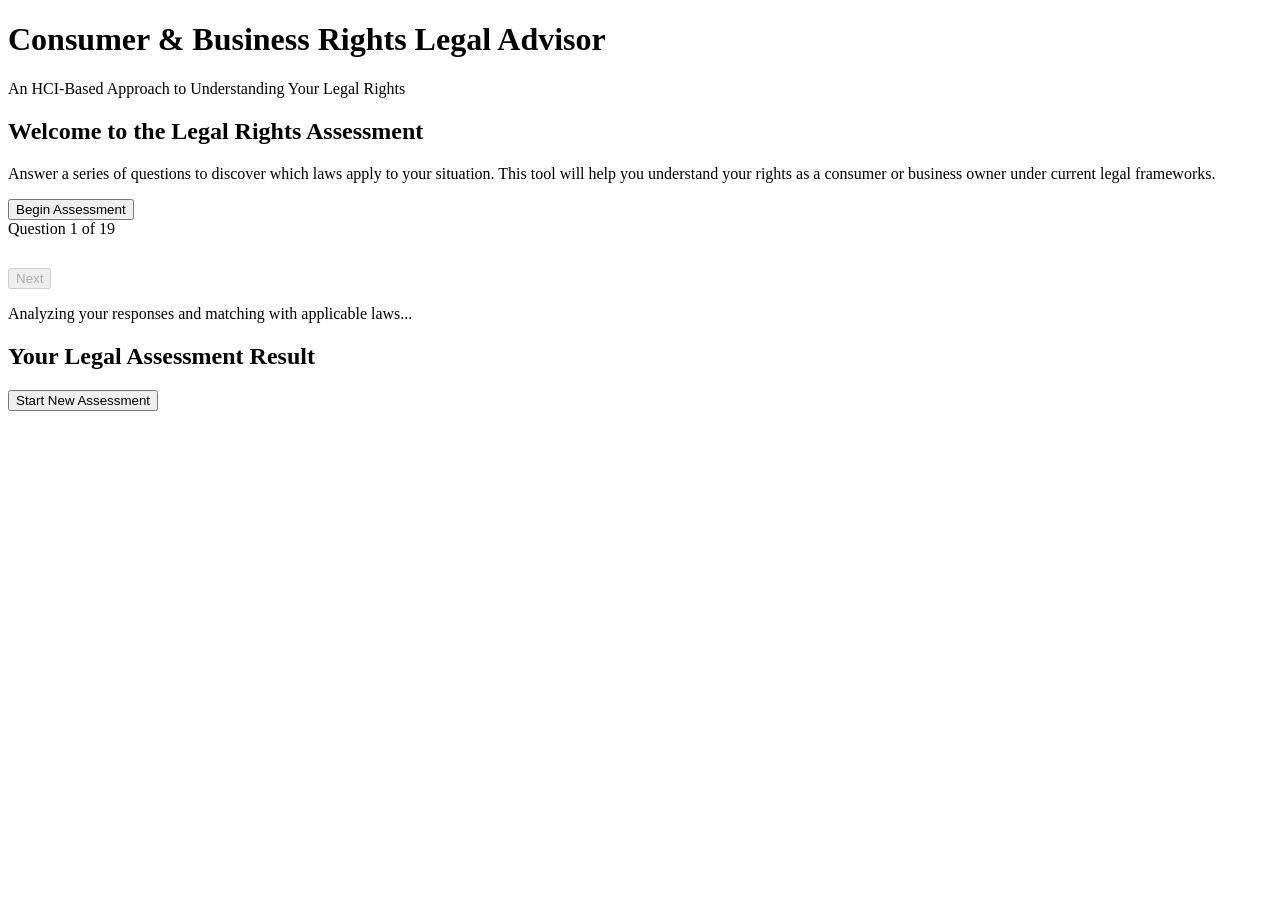
==== index.html @ 9e9bb2dd "first commit" ====
<!DOCTYPE html>
<html lang="en">
<head>
    <meta charset="UTF-8">
    <meta name="viewport" content="width=device-width, initial-scale=1.0">
    <title>Legal Rights Advisor</title>
    <link rel="stylesheet" href="style.css">

</head>
<body>
    <div class="container">
        <div class="header">
            <h1>Consumer & Business Rights Legal Advisor</h1>
            <p>An HCI-Based Approach to Understanding Your Legal Rights</p>
        </div>

        <div class="content">
            <div class="start-screen">
                <h2>Welcome to the Legal Rights Assessment</h2>
                <p>Answer a series of questions to discover which laws apply to your situation. This tool will help you understand your rights as a consumer or business owner under current legal frameworks.</p>
                <button class="btn" onclick="startQuestions()">Begin Assessment</button>
            </div>

            <div class="question-container">
                <div class="progress-bar">
                    <div class="progress" id="progress"></div>
                </div>
                <div class="question-number" id="questionNumber">Question 1 of 19</div>
                <div class="question" id="questionText"></div>
                <div class="options" id="options"></div>
                <div style="margin-top: 30px;">
                    <button class="btn back-btn" id="backBtn" onclick="previousQuestion()" style="display: none;">Previous</button>
                    <button class="btn" id="nextBtn" onclick="nextQuestion()" disabled>Next</button>
                </div>
            </div>

            <div class="loading">
                <div class="spinner"></div>
                <p>Analyzing your responses and matching with applicable laws...</p>
            </div>

            <div class="result-container">
                <h2 class="result-title">Your Legal Assessment Result</h2>
                <div id="lawResult"></div>
                <button class="btn" onclick="restart()">Start New Assessment</button>
            </div>
        </div>
    </div>

    <script src="script.js"></script>


</body>
</html>
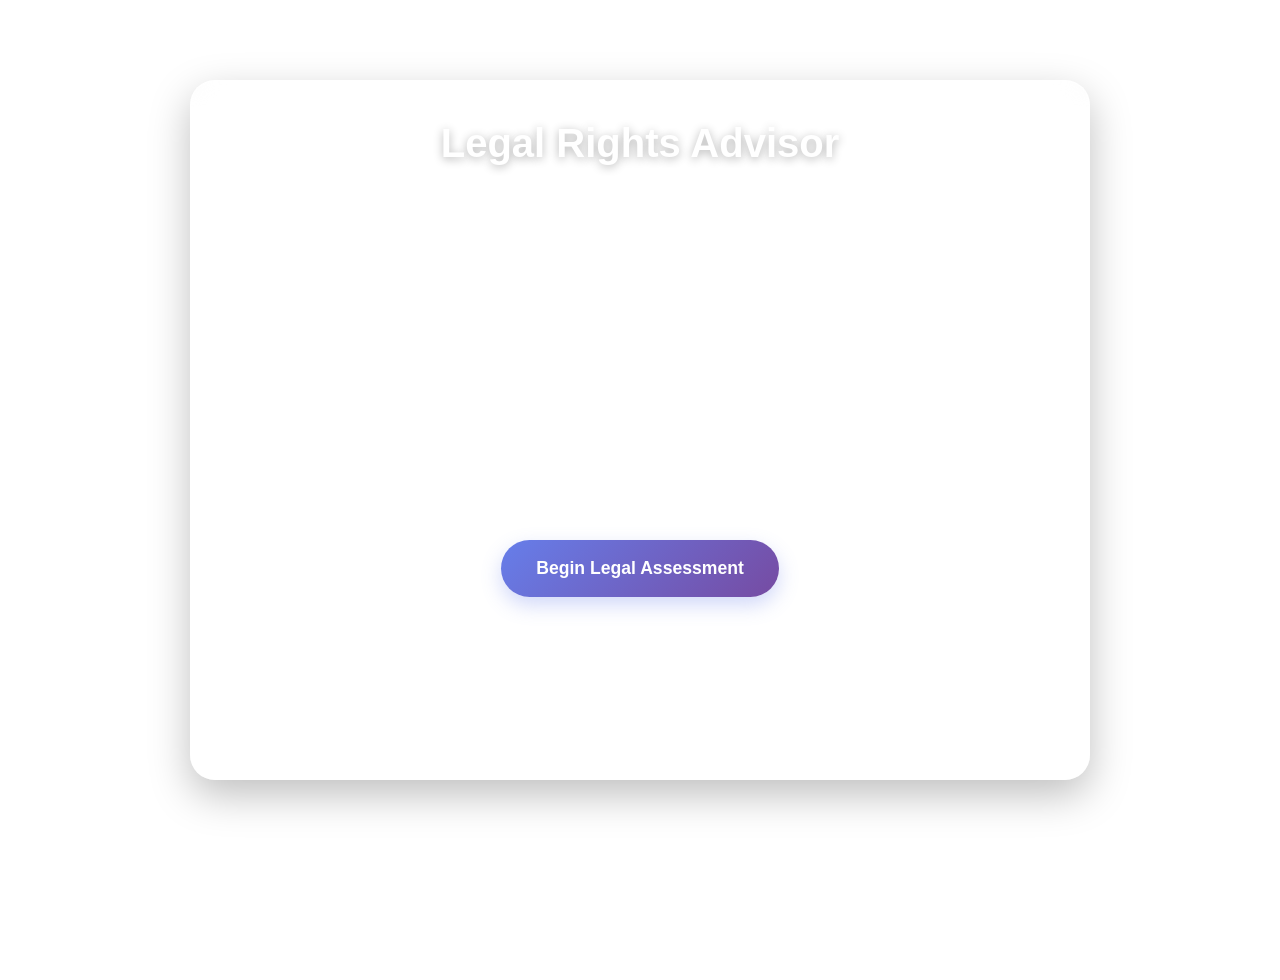
==== commit 38745779: "newly added style" ====
--- a/index.html
+++ b/index.html
@@ -1,54 +1,111 @@
+
 <!DOCTYPE html>
 <html lang="en">
 <head>
     <meta charset="UTF-8">
     <meta name="viewport" content="width=device-width, initial-scale=1.0">
-    <title>Legal Rights Advisor</title>
+    <title>Legal Rights Advisor - HCI Legal Access Platform</title>
     <link rel="stylesheet" href="style.css">
 
 </head>
 <body>
+    <div class="background-elements">
+        <img src="new_consume.jpg" alt="" class="consumer">
+<div class="floating-icons">
+
+  <!-- <div class="icon" style="top: 10%; left: 10%;">⚖️</div>
+  <div class="icon" style="top: 20%; right: 15%;">📋</div>
+  <div class="icon" style="top: 60%; left: 5%;">🏛️</div>
+  <div class="icon" style="top: 80%; right: 10%;">🔍</div>
+  <div class="icon" style="top: 40%; right: 5%;">📊</div>
+  <div class="icon" style="top: 20%; left: 5%;">📊</div>
+  <div class="icon" style="top: 15%; left: 50%;">📋</div>
+  <div class="icon" style="top: 40%; left: 5%;">📋</div>
+  <div class="icon" style="top: 65%; right: 30%;">🔍</div>
+  <div class="icon" style="top: 80%; left: 20%;">🔍</div>
+
+
+  <div class="icon" style="top: 5%; left: 30%;">⚖️</div>
+  <div class="icon" style="top: 85%; left: 15%;">📋</div>
+  <div class="icon" style="top: 35%; left: 25%;">🔍</div>
+
+
+  <div class="icon" style="top: 15%; right: 50%;">⚖️</div>
+  <div class="icon" style="top: 33%; right: 35%;">📊</div>
+  <div class="icon" style="top: 60%; right: 10%;">💼</div>
+  <div class="icon" style="top: 78%; right: 60%;">🏛️</div> -->
+
+
+</div>
+
+    </div>
+
     <div class="container">
         <div class="header">
-            <h1>Consumer & Business Rights Legal Advisor</h1>
-            <p>An HCI-Based Approach to Understanding Your Legal Rights</p>
+            <h1>Legal Rights Advisor</h1>
+            <p>Consumer & Business Owner Rights and Legal Access Platform</p>
         </div>
 
         <div class="content">
             <div class="start-screen">
-                <h2>Welcome to the Legal Rights Assessment</h2>
-                <p>Answer a series of questions to discover which laws apply to your situation. This tool will help you understand your rights as a consumer or business owner under current legal frameworks.</p>
-                <button class="btn" onclick="startQuestions()">Begin Assessment</button>
+                <h2>Advanced Legal Consultation System</h2>
+                <p>Experience our cutting-edge HCI-based approach to understanding consumer and business owner rights. Our intelligent system will guide you through a comprehensive assessment to identify applicable laws for your specific situation.</p>
+                
+                <!-- <div class="feature-grid">
+                    <div class="feature-card">
+                        <div class="feature-icon">🎯</div>
+                        <h4>Precise Law Matching</h4>
+                        <p>Advanced algorithm matches your responses to specific legal frameworks</p>
+                    </div>
+                    <div class="feature-card">
+                        <div class="feature-icon">📱</div>
+                        <h4>Interactive Interface</h4>
+                        <p>User-friendly design optimized for seamless legal consultation experience</p>
+                    </div>
+                    <div class="feature-card">
+                        <div class="feature-icon">⚡</div>
+                        <h4>Instant Analysis</h4>
+                        <p>Get immediate insights into your legal rights and applicable regulations</p>
+                    </div>
+                </div> -->
+                
+                <button class="btn" onclick="startQuestions()">Begin Legal Assessment</button>
             </div>
 
             <div class="question-container">
-                <div class="progress-bar">
-                    <div class="progress" id="progress"></div>
+                <div class="phase-indicator" id="phaseIndicator">Initial Assessment Phase</div>
+                
+                <div class="progress-container">
+                    <div class="progress-bar">
+                        <div class="progress" id="progress"></div>
+                    </div>
+                    <div class="progress-text" id="progressText">Question 1 of 10</div>
                 </div>
-                <div class="question-number" id="questionNumber">Question 1 of 19</div>
+
+                <div class="question-number" id="questionNumber">Question 1</div>
                 <div class="question" id="questionText"></div>
                 <div class="options" id="options"></div>
-                <div style="margin-top: 30px;">
+                
+                <div style="margin-top: 40px;">
                     <button class="btn back-btn" id="backBtn" onclick="previousQuestion()" style="display: none;">Previous</button>
-                    <button class="btn" id="nextBtn" onclick="nextQuestion()" disabled>Next</button>
+                    <button class="btn" id="nextBtn" onclick="nextQuestion()" disabled>Next Question</button>
                 </div>
             </div>
 
             <div class="loading">
                 <div class="spinner"></div>
-                <p>Analyzing your responses and matching with applicable laws...</p>
+                <h3>Analyzing Your Legal Situation</h3>
+                <p>Our advanced system is matching your responses with applicable laws...</p>
             </div>
 
             <div class="result-container">
-                <h2 class="result-title">Your Legal Assessment Result</h2>
-                <div id="lawResult"></div>
-                <button class="btn" onclick="restart()">Start New Assessment</button>
+                <h2 class="result-title" id="resultTitle">Preliminary Legal Assessment</h2>
+                <div class="laws-grid" id="lawResult"></div>
+                <button class="btn continue-btn" id="continueBtn" onclick="continueAssessment()" style="display: none;">Continue Assessment</button>
+                <button class="btn" id="restartBtn" onclick="restart()" style="display: none;">Start New Assessment</button>
             </div>
         </div>
     </div>
-
-    <script src="script.js"></script>
-
-
+<script src="script.js"></script>
 </body>
 </html>
--- a/style.css
+++ b/style.css
@@ -0,0 +1,536 @@
+ 
+        * {
+            margin: 0;
+            padding: 0;
+            box-sizing: border-box;
+        }
+
+        body {
+            font-family: 'Inter', -apple-system, BlinkMacSystemFont, 'Segoe UI', Roboto, sans-serif;
+            /* background: linear-gradient(135deg, #9087dd 0%, #302b63 50%, #24243e 100%); */
+            min-height: 100vh;
+            color: #333;
+            overflow-x: hidden;
+        }
+
+        .consumer{
+            width: 100%;
+        }
+
+        .background-elements {
+            position: fixed;
+            top: 0;
+            left: 0;
+            width: 100%;
+            height: 100%;
+            overflow: hidden;
+            z-index: -1;
+        }
+
+        .floating-icons {
+            position: absolute;
+            width: 100%;
+            height: 100%;
+        }
+
+        .icon {
+            position: absolute;
+            opacity: 0.3;
+            animation: float 10s infinite ease-in-out;
+            font-size: 4rem;
+            color: #fff;
+            text-shadow: 0 0 20px rgba(255, 255, 255, 0.5);
+            filter: drop-shadow(0 0 10px rgba(255, 255, 255, 0.3));
+        }
+
+        @keyframes float {
+            0%, 100% { transform: translateY(0px) rotate(0deg); }
+            50% { transform: translateY(-20px) rotate(360deg); }
+        }
+
+.container {
+  background: rgba(255, 255, 255, 0.2); /* lighter, transparent for blur */
+  backdrop-filter: blur(10px) saturate(140%); 
+  -webkit-backdrop-filter: blur(10px) saturate(140%); /* Safari support */
+  border-radius: 25px;
+  box-shadow: 0 15px 40px rgba(0, 0, 0, 0.25);
+  max-width: 900px;
+  width: 95%;
+  min-height: 700px;
+  margin: 80px auto 20px;
+  position: relative;
+  overflow: hidden;
+  border: 1px solid rgba(255, 255, 255, 0.3);
+}
+
+.header {
+  background: rgba(255, 255, 255, 0.2); /* lighter, transparent for blur */
+  backdrop-filter: blur(10px) saturate(140%); 
+  -webkit-backdrop-filter: blur(10px) saturate(140%); /* Safari support */
+  color: white;
+  padding: 40px;
+  text-align: center;
+  position: relative;
+  overflow: hidden;
+  border-bottom: 1px solid rgba(255,255,255,0.25);
+}
+
+        .header::before {
+            content: '';
+            position: absolute;
+            top: -50%;
+            left: -50%;
+            width: 200%;
+            height: 200%;
+            background: radial-gradient(circle, rgba(255,255,255,0.1) 1px, transparent 1px);
+            background-size: 30px 30px;
+            animation: movePattern 30s linear infinite;
+        }
+
+        @keyframes movePattern {
+            0% { transform: translate(-50%, -50%) rotate(0deg); }
+            100% { transform: translate(-50%, -50%) rotate(360deg); }
+        }
+
+        .header h1 {
+            font-size: 2.5rem;
+            color: white;
+            margin-bottom: 15px;
+            position: relative;
+            z-index: 2;
+            font-weight: 700;
+            text-shadow: 0 2px 10px rgba(0,0,0,0.3);
+        }
+
+        .header p {
+            font-size: 1.2rem;
+            color: white;
+            opacity: 0.95;
+            position: relative;
+            z-index: 2;
+            font-weight: 400;
+            letter-spacing: 0.5px;
+        }
+
+        .legal-badge {
+            position: absolute;
+            top: 20px;
+            right: 20px;
+            background: rgba(255, 255, 255, 0.2);
+            padding: 10px 20px;
+            border-radius: 50px;
+            font-size: 0.9rem;
+            font-weight: 600;
+            z-index: 3;
+            backdrop-filter: blur(10px);
+        }
+
+        .content {
+            padding: 50px;
+            position: relative;
+        }
+
+        .start-screen {
+            text-align: center;
+        }
+
+        .start-screen h2 {
+            color: #ffffff;
+            font-size: 2.2rem;
+            margin-bottom: 25px;
+            font-weight: 700;
+            background: linear-gradient(135deg, #ffffff, #ffffff);
+            -webkit-background-clip: text;
+            -webkit-text-fill-color: transparent;
+        }
+
+        .start-screen p {
+            color: #ffffff;
+            font-size: 1.2rem;
+            margin-bottom: 35px;
+            line-height: 1.7;
+            max-width: 600px;
+            margin-left: auto;
+            margin-right: auto;
+        }
+
+        .feature-grid {
+            display: grid;
+            grid-template-columns: repeat(auto-fit, minmax(250px, 1fr));
+            gap: 25px;
+            margin: 40px 0;
+        }
+
+        .feature-card {
+            background: linear-gradient(135deg, #f8f9fa, #e9ecef);
+            padding: 25px;
+            border-radius: 20px;
+            box-shadow: 0 10px 25px rgba(0,0,0,0.1);
+            transition: all 0.3s ease;
+            border: 1px solid rgba(102, 126, 234, 0.1);
+        }
+
+        .feature-card:hover {
+            transform: translateY(-5px);
+            box-shadow: 0 20px 40px rgba(0,0,0,0.15);
+        }
+
+        .feature-icon {
+            font-size: 2.5rem;
+            margin-bottom: 15px;
+            background: linear-gradient(135deg, #667eea, #764ba2);
+            -webkit-background-clip: text;
+            -webkit-text-fill-color: transparent;
+        }
+
+        .question-container {
+            display: none;
+            text-align: center;
+            position: relative;
+        }
+
+        .phase-indicator {
+            background: linear-gradient(135deg, #667eea, #764ba2);
+            color: white;
+            padding: 12px 30px;
+            border-radius: 50px;
+            display: inline-block;
+            margin-bottom: 25px;
+            font-weight: 600;
+            font-size: 0.95rem;
+            letter-spacing: 1px;
+            text-transform: uppercase;
+            box-shadow: 0 5px 15px rgba(102, 126, 234, 0.3);
+        }
+
+        .question-number {
+            background: linear-gradient(135deg, #3498db, #2980b9);
+            color: white;
+            padding: 10px 25px;
+            border-radius: 30px;
+            display: inline-block;
+            margin-bottom: 25px;
+            font-weight: 600;
+            font-size: 1rem;
+            box-shadow: 0 5px 15px rgba(52, 152, 219, 0.3);
+        }
+
+        .question {
+            font-size: 1.5rem;
+            color: #ffffff;
+            margin-bottom: 35px;
+            line-height: 1.6;
+            font-weight: 600;
+            max-width: 700px;
+            margin-left: auto;
+            margin-right: auto;
+        }
+
+        .options {
+            display: flex;
+            justify-content: center;
+            gap: 30px;
+            max-width: 500px;
+            margin: 0 auto 40px;
+        }
+
+        .option {
+            background: linear-gradient(135deg, #f8f9fa, #e9ecef);
+            border: 3px solid transparent;
+            border-radius: 20px;
+            padding: 25px 40px;
+            cursor: pointer;
+            transition: all 0.4s ease;
+            font-size: 1.2rem;
+            font-weight: 600;
+            position: relative;
+            overflow: hidden;
+            min-width: 120px;
+            box-shadow: 0 8px 20px rgba(0,0,0,0.1);
+        }
+
+        .option::before {
+            content: '';
+            position: absolute;
+            top: 0;
+            left: -100%;
+            width: 100%;
+            height: 100%;
+            background: linear-gradient(135deg, #667eea, #764ba2);
+            transition: all 0.4s ease;
+            z-index: -1;
+        }
+
+        .option:hover::before {
+            left: 0;
+        }
+
+        .option:hover {
+            color: white;
+            transform: translateY(-3px);
+            box-shadow: 0 15px 30px rgba(102, 126, 234, 0.3);
+        }
+
+        .option.selected {
+            background: linear-gradient(135deg, #667eea, #764ba2);
+            color: white;
+            border-color: #5a67d8;
+            transform: translateY(-3px);
+            box-shadow: 0 15px 30px rgba(102, 126, 234, 0.4);
+        }
+
+        .option.selected::before {
+            left: 0;
+        }
+
+        .btn {
+            background: linear-gradient(135deg, #667eea, #764ba2);
+            color: white;
+            border: none;
+            padding: 18px 35px;
+            border-radius: 50px;
+            font-size: 1.1rem;
+            font-weight: 600;
+            cursor: pointer;
+            transition: all 0.3s ease;
+            display: inline-block;
+            margin: 15px 10px;
+            box-shadow: 0 8px 20px rgba(102, 126, 234, 0.3);
+            position: relative;
+            overflow: hidden;
+        }
+
+        .btn::before {
+            content: '';
+            position: absolute;
+            top: 50%;
+            left: 50%;
+            width: 0;
+            height: 0;
+            background: rgba(255, 255, 255, 0.2);
+            border-radius: 50%;
+            transition: all 0.3s ease;
+            transform: translate(-50%, -50%);
+        }
+
+        .btn:hover::before {
+            width: 300px;
+            height: 300px;
+        }
+
+        .btn:hover {
+            transform: translateY(-3px);
+            box-shadow: 0 15px 35px rgba(102, 126, 234, 0.4);
+        }
+
+        .btn:disabled {
+            opacity: 0.6;
+            cursor: not-allowed;
+            transform: none;
+        }
+
+        .btn:disabled:hover {
+            transform: none;
+            box-shadow: 0 8px 20px rgba(102, 126, 234, 0.3);
+        }
+
+        .result-container {
+            display: none;
+            text-align: center;
+        }
+
+        .result-title {
+            color: #ffffff;
+            font-size: 2.3rem;
+            margin-bottom: 25px;
+            font-weight: 700;
+            background: linear-gradient(135deg, #ffffff, #ffffff);
+            -webkit-background-clip: text;
+            -webkit-text-fill-color: transparent;
+        }
+
+        .laws-grid {
+            display: grid;
+            gap: 25px;
+            margin: 30px 0;
+        }
+
+        .law-box {
+            background: linear-gradient(135deg, #f8f9fa, #ffffff);
+            border-left: 6px solid #667eea;
+            padding: 30px;
+            border-radius: 20px;
+            text-align: left;
+            box-shadow: 0 15px 35px rgba(0, 0, 0, 0.1);
+            position: relative;
+            overflow: hidden;
+            transition: all 0.3s ease;
+        }
+
+        .law-box::before {
+            content: '';
+            position: absolute;
+            top: 0;
+            right: 0;
+            width: 100px;
+            height: 100px;
+            background: linear-gradient(135deg, rgba(102, 126, 234, 0.1), rgba(118, 75, 162, 0.1));
+            border-radius: 0 0 0 100%;
+        }
+
+        .law-box:hover {
+            transform: translateY(-5px);
+            box-shadow: 0 25px 50px rgba(0, 0, 0, 0.15);
+        }
+
+        .law-title {
+            color: #2c3e50;
+            font-size: 1.4rem;
+            font-weight: 700;
+            margin-bottom: 20px;
+            position: relative;
+            z-index: 2;
+        }
+
+        .law-number {
+            background: linear-gradient(135deg, #667eea, #764ba2);
+            color: white;
+            padding: 5px 15px;
+            border-radius: 20px;
+            font-size: 0.9rem;
+            font-weight: 600;
+            margin-bottom: 10px;
+            display: inline-block;
+        }
+
+        .law-content {
+            color: #555;
+            line-height: 1.7;
+            font-size: 1.05rem;
+            position: relative;
+            z-index: 2;
+        }
+
+        .progress-container {
+            background: rgba(102, 126, 234, 0.1);
+            padding: 20px;
+            border-radius: 15px;
+            margin-bottom: 30px;
+        }
+
+        .progress-bar {
+            background: rgba(255, 255, 255, 0.3);
+            height: 8px;
+            border-radius: 4px;
+            overflow: hidden;
+            margin-bottom: 10px;
+        }
+
+        .progress {
+            background: linear-gradient(135deg, #00ffa2, #fff241);
+            height: 100%;
+            border-radius: 4px;
+            transition: width 0.6s ease;
+            position: relative;
+        }
+
+        .progress::after {
+            content: '';
+            position: absolute;
+            top: 0;
+            left: 0;
+            bottom: 0;
+            right: 0;
+            background: linear-gradient(90deg, transparent, rgba(255,255,255,0.3), transparent);
+            animation: shimmer 2s infinite;
+        }
+
+        @keyframes shimmer {
+            0% { transform: translateX(-100%); }
+            100% { transform: translateX(100%); }
+        }
+
+        .progress-text {
+            text-align: center;
+            font-weight: 600;
+            color: #ffffff;
+            font-size: 0.95rem;
+        }
+
+        .back-btn {
+            background: linear-gradient(135deg, #95a5a6, #7f8c8d);
+        }
+
+        .back-btn:hover {
+            background: linear-gradient(135deg, #7f8c8d, #6c7b7d);
+        }
+
+        .continue-btn {
+            background: linear-gradient(135deg, #f39c12, #e67e22);
+            font-size: 1.2rem;
+            padding: 20px 40px;
+        }
+
+        .continue-btn:hover {
+            background: linear-gradient(135deg, #e67e22, #d35400);
+        }
+
+        .loading {
+            display: none;
+            text-align: center;
+            padding: 60px;
+        }
+
+        .spinner {
+            width: 60px;
+            height: 60px;
+            margin: 0 auto 30px;
+            border: 4px solid rgba(102, 126, 234, 0.3);
+            border-top: 4px solid #ffffff;
+            border-radius: 50%;
+            animation: spin 1s linear infinite;
+        }
+
+        .loading h3 {
+            color: #ffffff;
+            font-size: 1.3rem;
+            margin-bottom: 15px;
+            font-weight: 600;
+        }
+
+        .loading p {
+            color: #ffffff;
+            font-size: 1.1rem;
+        }
+
+        @keyframes spin {
+            0% { transform: rotate(0deg); }
+            100% { transform: rotate(360deg); }
+        }
+
+        @media (max-width: 768px) {
+            .header h1 { font-size: 2rem; }
+            .content { padding: 30px; }
+            .question { font-size: 1.3rem; }
+            .options { flex-direction: column; gap: 15px; }
+            .option { min-width: auto; padding: 20px 30px; }
+            .feature-grid { grid-template-columns: 1fr; }
+        }
+
+        .fade-in {
+            animation: fadeIn 0.6s ease-in;
+        }
+
+        @keyframes fadeIn {
+            from { opacity: 0; transform: translateY(30px); }
+            to { opacity: 1; transform: translateY(0); }
+        }
+
+        .pulse {
+            animation: pulse 2s infinite;
+        }
+
+        @keyframes pulse {
+            0%, 100% { opacity: 1; }
+            50% { opacity: 0.7; }
+        }
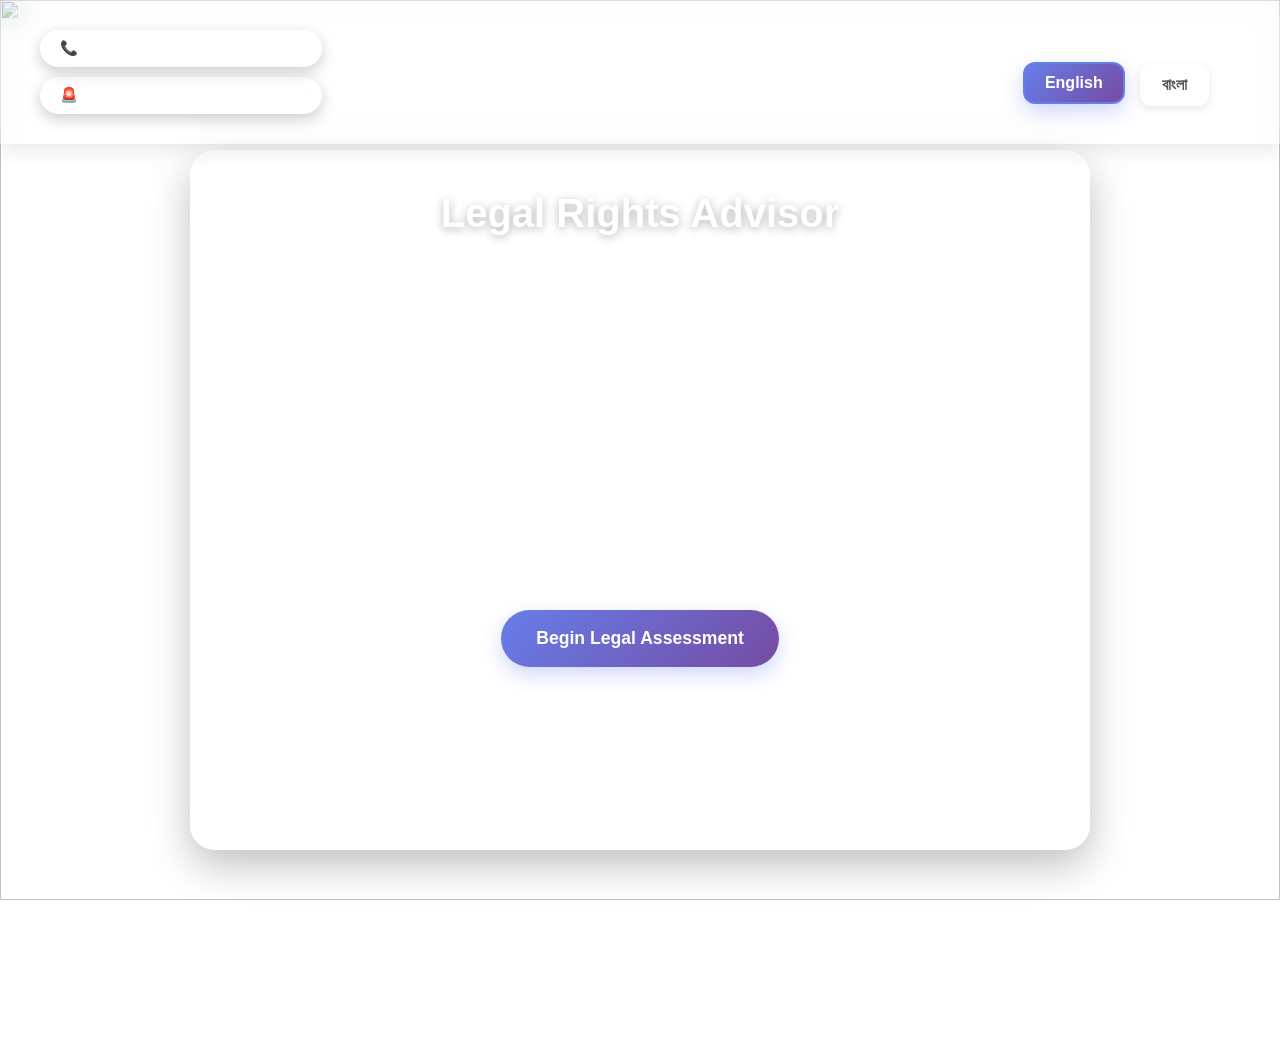
==== commit 0d877b37: "Language preferences added" ====
--- a/index.html
+++ b/index.html
@@ -1,4 +1,3 @@
-
 <!DOCTYPE html>
 <html lang="en">
 <head>
@@ -6,82 +5,59 @@
     <meta name="viewport" content="width=device-width, initial-scale=1.0">
     <title>Legal Rights Advisor - HCI Legal Access Platform</title>
     <link rel="stylesheet" href="style.css">
-
 </head>
 <body>
     <div class="background-elements">
         <img src="new_consume.jpg" alt="" class="consumer">
-<div class="floating-icons">
-
-  <!-- <div class="icon" style="top: 10%; left: 10%;">⚖️</div>
-  <div class="icon" style="top: 20%; right: 15%;">📋</div>
-  <div class="icon" style="top: 60%; left: 5%;">🏛️</div>
-  <div class="icon" style="top: 80%; right: 10%;">🔍</div>
-  <div class="icon" style="top: 40%; right: 5%;">📊</div>
-  <div class="icon" style="top: 20%; left: 5%;">📊</div>
-  <div class="icon" style="top: 15%; left: 50%;">📋</div>
-  <div class="icon" style="top: 40%; left: 5%;">📋</div>
-  <div class="icon" style="top: 65%; right: 30%;">🔍</div>
-  <div class="icon" style="top: 80%; left: 20%;">🔍</div>
-
-
-  <div class="icon" style="top: 5%; left: 30%;">⚖️</div>
-  <div class="icon" style="top: 85%; left: 15%;">📋</div>
-  <div class="icon" style="top: 35%; left: 25%;">🔍</div>
-
-
-  <div class="icon" style="top: 15%; right: 50%;">⚖️</div>
-  <div class="icon" style="top: 33%; right: 35%;">📊</div>
-  <div class="icon" style="top: 60%; right: 10%;">💼</div>
-  <div class="icon" style="top: 78%; right: 60%;">🏛️</div> -->
-
-
-</div>
-
     </div>
-
+    
+    <!-- Navbar with hotline and language selector -->
+    <div class="navbar">
+        <div class="hotline-container" id="hotlineContainer">
+            <div class="hotline-badge">
+                <span>📞</span>
+                <span id="consumerHotline">Consumer Right Hotline: 16121</span>
+            </div>
+            <div class="hotline-badge">
+                <span>🚨</span>
+                <span id="policeHotline">Emergency Police: 999</span>
+            </div>
+        </div>
+        
+        <div class="language-selector">
+            <div class="language-label" id="languageLabel">Select Language / ভাষা চয়ন করুন</div>
+            <div class="language-options">
+                <div class="language-option selected" onclick="selectLanguage('english')">
+                    English
+                </div>
+                <div class="language-option" onclick="selectLanguage('bangla')">
+                    বাংলা
+                </div>
+            </div>
+        </div>
+    </div>
+    
     <div class="container">
         <div class="header">
-            <h1>Legal Rights Advisor</h1>
-            <p>Consumer & Business Owner Rights and Legal Access Platform</p>
+            <h1 id="headerTitle">Legal Rights Advisor</h1>
+            <p id="headerSubtitle">Consumer & Business Owner Rights and Legal Access Platform</p>
         </div>
-
         <div class="content">
             <div class="start-screen">
-                <h2>Advanced Legal Consultation System</h2>
-                <p>Experience our cutting-edge HCI-based approach to understanding consumer and business owner rights. Our intelligent system will guide you through a comprehensive assessment to identify applicable laws for your specific situation.</p>
+                <h2 id="startTitle">Advanced Legal Consultation System</h2>
+                <p id="startDescription">Experience our cutting-edge HCI-based approach to understanding consumer and business owner rights. Our intelligent system will guide you through a comprehensive assessment to identify applicable laws for your specific situation.</p>
                 
-                <!-- <div class="feature-grid">
-                    <div class="feature-card">
-                        <div class="feature-icon">🎯</div>
-                        <h4>Precise Law Matching</h4>
-                        <p>Advanced algorithm matches your responses to specific legal frameworks</p>
-                    </div>
-                    <div class="feature-card">
-                        <div class="feature-icon">📱</div>
-                        <h4>Interactive Interface</h4>
-                        <p>User-friendly design optimized for seamless legal consultation experience</p>
-                    </div>
-                    <div class="feature-card">
-                        <div class="feature-icon">⚡</div>
-                        <h4>Instant Analysis</h4>
-                        <p>Get immediate insights into your legal rights and applicable regulations</p>
-                    </div>
-                </div> -->
-                
-                <button class="btn" onclick="startQuestions()">Begin Legal Assessment</button>
+                <button class="btn" id="startBtn" onclick="startQuestions()">Begin Legal Assessment</button>
             </div>
-
             <div class="question-container">
-                <div class="phase-indicator" id="phaseIndicator">Initial Assessment Phase</div>
+                <div class="phase-indicator" id="phaseIndicator">Assessment Phase</div>
                 
                 <div class="progress-container">
                     <div class="progress-bar">
                         <div class="progress" id="progress"></div>
                     </div>
-                    <div class="progress-text" id="progressText">Question 1 of 10</div>
+                    <div class="progress-text" id="progressText">Question 1 of 15</div>
                 </div>
-
                 <div class="question-number" id="questionNumber">Question 1</div>
                 <div class="question" id="questionText"></div>
                 <div class="options" id="options"></div>
@@ -91,18 +67,15 @@
                     <button class="btn" id="nextBtn" onclick="nextQuestion()" disabled>Next Question</button>
                 </div>
             </div>
-
             <div class="loading">
                 <div class="spinner"></div>
-                <h3>Analyzing Your Legal Situation</h3>
-                <p>Our advanced system is matching your responses with applicable laws...</p>
+                <h3 id="loadingTitle">Analyzing Your Legal Situation</h3>
+                <p id="loadingDesc">Our advanced system is matching your responses with applicable laws...</p>
             </div>
-
             <div class="result-container">
-                <h2 class="result-title" id="resultTitle">Preliminary Legal Assessment</h2>
+                <h2 class="result-title" id="resultTitle">Final Legal Assessment</h2>
                 <div class="laws-grid" id="lawResult"></div>
-                <button class="btn continue-btn" id="continueBtn" onclick="continueAssessment()" style="display: none;">Continue Assessment</button>
-                <button class="btn" id="restartBtn" onclick="restart()" style="display: none;">Start New Assessment</button>
+                <button class="btn" id="restartBtn" onclick="restart()">Start New Assessment</button>
             </div>
         </div>
     </div>
--- a/style.css
+++ b/style.css
@@ -1,536 +1,714 @@
- 
-        * {
-            margin: 0;
-            padding: 0;
-            box-sizing: border-box;
-        }
-
-        body {
-            font-family: 'Inter', -apple-system, BlinkMacSystemFont, 'Segoe UI', Roboto, sans-serif;
-            /* background: linear-gradient(135deg, #9087dd 0%, #302b63 50%, #24243e 100%); */
-            min-height: 100vh;
-            color: #333;
-            overflow-x: hidden;
-        }
-
-        .consumer{
-            width: 100%;
-        }
-
-        .background-elements {
-            position: fixed;
-            top: 0;
-            left: 0;
-            width: 100%;
-            height: 100%;
-            overflow: hidden;
-            z-index: -1;
-        }
-
-        .floating-icons {
-            position: absolute;
-            width: 100%;
-            height: 100%;
-        }
-
-        .icon {
-            position: absolute;
-            opacity: 0.3;
-            animation: float 10s infinite ease-in-out;
-            font-size: 4rem;
-            color: #fff;
-            text-shadow: 0 0 20px rgba(255, 255, 255, 0.5);
-            filter: drop-shadow(0 0 10px rgba(255, 255, 255, 0.3));
-        }
-
-        @keyframes float {
-            0%, 100% { transform: translateY(0px) rotate(0deg); }
-            50% { transform: translateY(-20px) rotate(360deg); }
-        }
+* {
+    margin: 0;
+    padding: 0;
+    box-sizing: border-box;
+}
+
+body {
+    font-family: 'Inter', -apple-system, BlinkMacSystemFont, 'Segoe UI', Roboto, sans-serif;
+    min-height: 100vh;
+    color: #333;
+    overflow-x: hidden;
+}
+
+.consumer {
+    width: 100%;
+    height: 100%;
+    object-fit: cover;
+}
+
+.background-elements {
+    position: fixed;
+    top: 0;
+    left: 0;
+    width: 100%;
+    height: 100%;
+    overflow: hidden;
+    z-index: -1;
+}
+
+.floating-icons {
+    position: absolute;
+    width: 100%;
+    height: 100%;
+}
+
+/* Navbar Styles */
+.navbar {
+    position: fixed;
+    top: 0;
+    left: 0;
+    right: 0;
+    display: flex;
+    justify-content: space-between;
+    align-items: center;
+    padding: 20px 40px;
+    background: rgba(255, 255, 255, 0.1);
+    backdrop-filter: blur(15px) saturate(140%);
+    -webkit-backdrop-filter: blur(15px) saturate(140%);
+    border-bottom: 1px solid rgba(255, 255, 255, 0.2);
+    z-index: 1000;
+    box-shadow: 0 5px 20px rgba(0, 0, 0, 0.1);
+}
+
+.hotline-container {
+    position: relative;
+    display: flex;
+    flex-direction: column;
+    gap: 10px;
+    z-index: 3;
+}
+
+.hotline-badge {
+    background: rgba(255, 255, 255, 0.15);
+    padding: 10px 20px;
+    border-radius: 50px;
+    font-size: 0.9rem;
+    font-weight: 600;
+    backdrop-filter: blur(10px);
+    display: flex;
+    align-items: center;
+    gap: 10px;
+    color: white;
+    box-shadow: 0 5px 15px rgba(0, 0, 0, 0.2);
+    white-space: nowrap;
+}
+
+.language-selector {
+    padding: 15px 25px;
+    border-radius: 20px;
+    border: 2px solid rgba(255, 255, 255, 0.3);
+    background: rgba(255, 255, 255, 0.1);
+    backdrop-filter: blur(10px);
+    -webkit-backdrop-filter: blur(10px);
+}
+
+.language-label {
+    font-size: 0.9rem;
+    font-weight: 600;
+    color: #ffffff;
+    margin-bottom: 10px;
+    text-align: center;
+}
+
+.language-options {
+    display: flex;
+    justify-content: center;
+    gap: 15px;
+}
+
+.language-option {
+    background: rgba(255, 255, 255, 0.9);
+    border: 2px solid rgba(255, 255, 255, 0.3);
+    border-radius: 12px;
+    padding: 10px 20px;
+    cursor: pointer;
+    transition: all 0.3s ease;
+    font-size: 1rem;
+    font-weight: 600;
+    color: #555;
+    box-shadow: 0 3px 10px rgba(0,0,0,0.1);
+}
+
+.language-option:hover {
+    border-color: #667eea;
+    transform: translateY(-2px);
+    box-shadow: 0 8px 20px rgba(102, 126, 234, 0.2);
+}
+
+.language-option.selected {
+    background: linear-gradient(135deg, #667eea, #764ba2);
+    color: white;
+    border-color: #667eea;
+    transform: translateY(-2px);
+    box-shadow: 0 8px 20px rgba(102, 126, 234, 0.3);
+}
+
+.icon {
+    position: absolute;
+    opacity: 0.3;
+    animation: float 10s infinite ease-in-out;
+    font-size: 4rem;
+    color: #fff;
+    text-shadow: 0 0 20px rgba(255, 255, 255, 0.5);
+    filter: drop-shadow(0 0 10px rgba(255, 255, 255, 0.3));
+}
+
+@keyframes float {
+    0%, 100% { transform: translateY(0px) rotate(0deg); }
+    50% { transform: translateY(-20px) rotate(360deg); }
+}
 
 .container {
-  background: rgba(255, 255, 255, 0.2); /* lighter, transparent for blur */
-  backdrop-filter: blur(10px) saturate(140%); 
-  -webkit-backdrop-filter: blur(10px) saturate(140%); /* Safari support */
-  border-radius: 25px;
-  box-shadow: 0 15px 40px rgba(0, 0, 0, 0.25);
-  max-width: 900px;
-  width: 95%;
-  min-height: 700px;
-  margin: 80px auto 20px;
-  position: relative;
-  overflow: hidden;
-  border: 1px solid rgba(255, 255, 255, 0.3);
+    background: rgba(255, 255, 255, 0.2);
+    backdrop-filter: blur(10px) saturate(140%); 
+    -webkit-backdrop-filter: blur(10px) saturate(140%);
+    border-radius: 25px;
+    box-shadow: 0 15px 40px rgba(0, 0, 0, 0.25);
+    max-width: 900px;
+    width: 95%;
+    min-height: 700px;
+    margin: 150px auto 20px;
+    position: relative;
+    overflow: hidden;
+    border: 1px solid rgba(255, 255, 255, 0.3);
 }
 
 .header {
-  background: rgba(255, 255, 255, 0.2); /* lighter, transparent for blur */
-  backdrop-filter: blur(10px) saturate(140%); 
-  -webkit-backdrop-filter: blur(10px) saturate(140%); /* Safari support */
-  color: white;
-  padding: 40px;
-  text-align: center;
-  position: relative;
-  overflow: hidden;
-  border-bottom: 1px solid rgba(255,255,255,0.25);
-}
-
-        .header::before {
-            content: '';
-            position: absolute;
-            top: -50%;
-            left: -50%;
-            width: 200%;
-            height: 200%;
-            background: radial-gradient(circle, rgba(255,255,255,0.1) 1px, transparent 1px);
-            background-size: 30px 30px;
-            animation: movePattern 30s linear infinite;
-        }
-
-        @keyframes movePattern {
-            0% { transform: translate(-50%, -50%) rotate(0deg); }
-            100% { transform: translate(-50%, -50%) rotate(360deg); }
-        }
-
-        .header h1 {
-            font-size: 2.5rem;
-            color: white;
-            margin-bottom: 15px;
-            position: relative;
-            z-index: 2;
-            font-weight: 700;
-            text-shadow: 0 2px 10px rgba(0,0,0,0.3);
-        }
-
-        .header p {
-            font-size: 1.2rem;
-            color: white;
-            opacity: 0.95;
-            position: relative;
-            z-index: 2;
-            font-weight: 400;
-            letter-spacing: 0.5px;
-        }
-
-        .legal-badge {
-            position: absolute;
-            top: 20px;
-            right: 20px;
-            background: rgba(255, 255, 255, 0.2);
-            padding: 10px 20px;
-            border-radius: 50px;
-            font-size: 0.9rem;
-            font-weight: 600;
-            z-index: 3;
-            backdrop-filter: blur(10px);
-        }
-
-        .content {
-            padding: 50px;
-            position: relative;
-        }
-
-        .start-screen {
-            text-align: center;
-        }
-
-        .start-screen h2 {
-            color: #ffffff;
-            font-size: 2.2rem;
-            margin-bottom: 25px;
-            font-weight: 700;
-            background: linear-gradient(135deg, #ffffff, #ffffff);
-            -webkit-background-clip: text;
-            -webkit-text-fill-color: transparent;
-        }
-
-        .start-screen p {
-            color: #ffffff;
-            font-size: 1.2rem;
-            margin-bottom: 35px;
-            line-height: 1.7;
-            max-width: 600px;
-            margin-left: auto;
-            margin-right: auto;
-        }
-
-        .feature-grid {
-            display: grid;
-            grid-template-columns: repeat(auto-fit, minmax(250px, 1fr));
-            gap: 25px;
-            margin: 40px 0;
-        }
-
-        .feature-card {
-            background: linear-gradient(135deg, #f8f9fa, #e9ecef);
-            padding: 25px;
-            border-radius: 20px;
-            box-shadow: 0 10px 25px rgba(0,0,0,0.1);
-            transition: all 0.3s ease;
-            border: 1px solid rgba(102, 126, 234, 0.1);
-        }
-
-        .feature-card:hover {
-            transform: translateY(-5px);
-            box-shadow: 0 20px 40px rgba(0,0,0,0.15);
-        }
-
-        .feature-icon {
-            font-size: 2.5rem;
-            margin-bottom: 15px;
-            background: linear-gradient(135deg, #667eea, #764ba2);
-            -webkit-background-clip: text;
-            -webkit-text-fill-color: transparent;
-        }
-
-        .question-container {
-            display: none;
-            text-align: center;
-            position: relative;
-        }
-
-        .phase-indicator {
-            background: linear-gradient(135deg, #667eea, #764ba2);
-            color: white;
-            padding: 12px 30px;
-            border-radius: 50px;
-            display: inline-block;
-            margin-bottom: 25px;
-            font-weight: 600;
-            font-size: 0.95rem;
-            letter-spacing: 1px;
-            text-transform: uppercase;
-            box-shadow: 0 5px 15px rgba(102, 126, 234, 0.3);
-        }
-
-        .question-number {
-            background: linear-gradient(135deg, #3498db, #2980b9);
-            color: white;
-            padding: 10px 25px;
-            border-radius: 30px;
-            display: inline-block;
-            margin-bottom: 25px;
-            font-weight: 600;
-            font-size: 1rem;
-            box-shadow: 0 5px 15px rgba(52, 152, 219, 0.3);
-        }
-
-        .question {
-            font-size: 1.5rem;
-            color: #ffffff;
-            margin-bottom: 35px;
-            line-height: 1.6;
-            font-weight: 600;
-            max-width: 700px;
-            margin-left: auto;
-            margin-right: auto;
-        }
-
-        .options {
-            display: flex;
-            justify-content: center;
-            gap: 30px;
-            max-width: 500px;
-            margin: 0 auto 40px;
-        }
-
-        .option {
-            background: linear-gradient(135deg, #f8f9fa, #e9ecef);
-            border: 3px solid transparent;
-            border-radius: 20px;
-            padding: 25px 40px;
-            cursor: pointer;
-            transition: all 0.4s ease;
-            font-size: 1.2rem;
-            font-weight: 600;
-            position: relative;
-            overflow: hidden;
-            min-width: 120px;
-            box-shadow: 0 8px 20px rgba(0,0,0,0.1);
-        }
-
-        .option::before {
-            content: '';
-            position: absolute;
-            top: 0;
-            left: -100%;
-            width: 100%;
-            height: 100%;
-            background: linear-gradient(135deg, #667eea, #764ba2);
-            transition: all 0.4s ease;
-            z-index: -1;
-        }
-
-        .option:hover::before {
-            left: 0;
-        }
-
-        .option:hover {
-            color: white;
-            transform: translateY(-3px);
-            box-shadow: 0 15px 30px rgba(102, 126, 234, 0.3);
-        }
-
-        .option.selected {
-            background: linear-gradient(135deg, #667eea, #764ba2);
-            color: white;
-            border-color: #5a67d8;
-            transform: translateY(-3px);
-            box-shadow: 0 15px 30px rgba(102, 126, 234, 0.4);
-        }
-
-        .option.selected::before {
-            left: 0;
-        }
-
-        .btn {
-            background: linear-gradient(135deg, #667eea, #764ba2);
-            color: white;
-            border: none;
-            padding: 18px 35px;
-            border-radius: 50px;
-            font-size: 1.1rem;
-            font-weight: 600;
-            cursor: pointer;
-            transition: all 0.3s ease;
-            display: inline-block;
-            margin: 15px 10px;
-            box-shadow: 0 8px 20px rgba(102, 126, 234, 0.3);
-            position: relative;
-            overflow: hidden;
-        }
-
-        .btn::before {
-            content: '';
-            position: absolute;
-            top: 50%;
-            left: 50%;
-            width: 0;
-            height: 0;
-            background: rgba(255, 255, 255, 0.2);
-            border-radius: 50%;
-            transition: all 0.3s ease;
-            transform: translate(-50%, -50%);
-        }
-
-        .btn:hover::before {
-            width: 300px;
-            height: 300px;
-        }
-
-        .btn:hover {
-            transform: translateY(-3px);
-            box-shadow: 0 15px 35px rgba(102, 126, 234, 0.4);
-        }
-
-        .btn:disabled {
-            opacity: 0.6;
-            cursor: not-allowed;
-            transform: none;
-        }
-
-        .btn:disabled:hover {
-            transform: none;
-            box-shadow: 0 8px 20px rgba(102, 126, 234, 0.3);
-        }
-
-        .result-container {
-            display: none;
-            text-align: center;
-        }
-
-        .result-title {
-            color: #ffffff;
-            font-size: 2.3rem;
-            margin-bottom: 25px;
-            font-weight: 700;
-            background: linear-gradient(135deg, #ffffff, #ffffff);
-            -webkit-background-clip: text;
-            -webkit-text-fill-color: transparent;
-        }
-
-        .laws-grid {
-            display: grid;
-            gap: 25px;
-            margin: 30px 0;
-        }
-
-        .law-box {
-            background: linear-gradient(135deg, #f8f9fa, #ffffff);
-            border-left: 6px solid #667eea;
-            padding: 30px;
-            border-radius: 20px;
-            text-align: left;
-            box-shadow: 0 15px 35px rgba(0, 0, 0, 0.1);
-            position: relative;
-            overflow: hidden;
-            transition: all 0.3s ease;
-        }
-
-        .law-box::before {
-            content: '';
-            position: absolute;
-            top: 0;
-            right: 0;
-            width: 100px;
-            height: 100px;
-            background: linear-gradient(135deg, rgba(102, 126, 234, 0.1), rgba(118, 75, 162, 0.1));
-            border-radius: 0 0 0 100%;
-        }
-
-        .law-box:hover {
-            transform: translateY(-5px);
-            box-shadow: 0 25px 50px rgba(0, 0, 0, 0.15);
-        }
-
-        .law-title {
-            color: #2c3e50;
-            font-size: 1.4rem;
-            font-weight: 700;
-            margin-bottom: 20px;
-            position: relative;
-            z-index: 2;
-        }
-
-        .law-number {
-            background: linear-gradient(135deg, #667eea, #764ba2);
-            color: white;
-            padding: 5px 15px;
-            border-radius: 20px;
-            font-size: 0.9rem;
-            font-weight: 600;
-            margin-bottom: 10px;
-            display: inline-block;
-        }
-
-        .law-content {
-            color: #555;
-            line-height: 1.7;
-            font-size: 1.05rem;
-            position: relative;
-            z-index: 2;
-        }
-
-        .progress-container {
-            background: rgba(102, 126, 234, 0.1);
-            padding: 20px;
-            border-radius: 15px;
-            margin-bottom: 30px;
-        }
-
-        .progress-bar {
-            background: rgba(255, 255, 255, 0.3);
-            height: 8px;
-            border-radius: 4px;
-            overflow: hidden;
-            margin-bottom: 10px;
-        }
-
-        .progress {
-            background: linear-gradient(135deg, #00ffa2, #fff241);
-            height: 100%;
-            border-radius: 4px;
-            transition: width 0.6s ease;
-            position: relative;
-        }
-
-        .progress::after {
-            content: '';
-            position: absolute;
-            top: 0;
-            left: 0;
-            bottom: 0;
-            right: 0;
-            background: linear-gradient(90deg, transparent, rgba(255,255,255,0.3), transparent);
-            animation: shimmer 2s infinite;
-        }
-
-        @keyframes shimmer {
-            0% { transform: translateX(-100%); }
-            100% { transform: translateX(100%); }
-        }
-
-        .progress-text {
-            text-align: center;
-            font-weight: 600;
-            color: #ffffff;
-            font-size: 0.95rem;
-        }
-
-        .back-btn {
-            background: linear-gradient(135deg, #95a5a6, #7f8c8d);
-        }
-
-        .back-btn:hover {
-            background: linear-gradient(135deg, #7f8c8d, #6c7b7d);
-        }
-
-        .continue-btn {
-            background: linear-gradient(135deg, #f39c12, #e67e22);
-            font-size: 1.2rem;
-            padding: 20px 40px;
-        }
-
-        .continue-btn:hover {
-            background: linear-gradient(135deg, #e67e22, #d35400);
-        }
-
-        .loading {
-            display: none;
-            text-align: center;
-            padding: 60px;
-        }
-
-        .spinner {
-            width: 60px;
-            height: 60px;
-            margin: 0 auto 30px;
-            border: 4px solid rgba(102, 126, 234, 0.3);
-            border-top: 4px solid #ffffff;
-            border-radius: 50%;
-            animation: spin 1s linear infinite;
-        }
-
-        .loading h3 {
-            color: #ffffff;
-            font-size: 1.3rem;
-            margin-bottom: 15px;
-            font-weight: 600;
-        }
-
-        .loading p {
-            color: #ffffff;
-            font-size: 1.1rem;
-        }
-
-        @keyframes spin {
-            0% { transform: rotate(0deg); }
-            100% { transform: rotate(360deg); }
-        }
-
-        @media (max-width: 768px) {
-            .header h1 { font-size: 2rem; }
-            .content { padding: 30px; }
-            .question { font-size: 1.3rem; }
-            .options { flex-direction: column; gap: 15px; }
-            .option { min-width: auto; padding: 20px 30px; }
-            .feature-grid { grid-template-columns: 1fr; }
-        }
-
-        .fade-in {
-            animation: fadeIn 0.6s ease-in;
-        }
-
-        @keyframes fadeIn {
-            from { opacity: 0; transform: translateY(30px); }
-            to { opacity: 1; transform: translateY(0); }
-        }
-
-        .pulse {
-            animation: pulse 2s infinite;
-        }
-
-        @keyframes pulse {
-            0%, 100% { opacity: 1; }
-            50% { opacity: 0.7; }
-        }
+    background: rgba(255, 255, 255, 0.2);
+    backdrop-filter: blur(10px) saturate(140%); 
+    -webkit-backdrop-filter: blur(10px) saturate(140%);
+    color: white;
+    padding: 40px;
+    text-align: center;
+    position: relative;
+    overflow: hidden;
+    border-bottom: 1px solid rgba(255,255,255,0.25);
+}
+
+.header::before {
+    content: '';
+    position: absolute;
+    top: -50%;
+    left: -50%;
+    width: 200%;
+    height: 200%;
+    background: radial-gradient(circle, rgba(255,255,255,0.1) 1px, transparent 1px);
+    background-size: 30px 30px;
+    animation: movePattern 30s linear infinite;
+}
+
+@keyframes movePattern {
+    0% { transform: translate(-50%, -50%) rotate(0deg); }
+    100% { transform: translate(-50%, -50%) rotate(360deg); }
+}
+
+.header h1 {
+    font-size: 2.5rem;
+    color: white;
+    margin-bottom: 15px;
+    position: relative;
+    z-index: 2;
+    font-weight: 700;
+    text-shadow: 0 2px 10px rgba(0,0,0,0.3);
+}
+
+.header p {
+    font-size: 1.2rem;
+    color: white;
+    opacity: 0.95;
+    position: relative;
+    z-index: 2;
+    font-weight: 400;
+    letter-spacing: 0.5px;
+}
+
+.legal-badge {
+    position: absolute;
+    top: 20px;
+    right: 20px;
+    background: rgba(255, 255, 255, 0.2);
+    padding: 10px 20px;
+    border-radius: 50px;
+    font-size: 0.9rem;
+    font-weight: 600;
+    z-index: 3;
+    backdrop-filter: blur(10px);
+}
+
+.content {
+    padding: 50px;
+    position: relative;
+}
+
+.start-screen {
+    text-align: center;
+}
+
+.start-screen h2 {
+    color: #ffffff;
+    font-size: 2.2rem;
+    margin-bottom: 25px;
+    font-weight: 700;
+    background: linear-gradient(135deg, #ffffff, #ffffff);
+    -webkit-background-clip: text;
+    -webkit-text-fill-color: transparent;
+}
+
+.start-screen p {
+    color: #ffffff;
+    font-size: 1.2rem;
+    margin-bottom: 35px;
+    line-height: 1.7;
+    max-width: 600px;
+    margin-left: auto;
+    margin-right: auto;
+}
+
+.feature-grid {
+    display: grid;
+    grid-template-columns: repeat(auto-fit, minmax(250px, 1fr));
+    gap: 25px;
+    margin: 40px 0;
+}
+
+.feature-card {
+    background: linear-gradient(135deg, #f8f9fa, #e9ecef);
+    padding: 25px;
+    border-radius: 20px;
+    box-shadow: 0 10px 25px rgba(0,0,0,0.1);
+    transition: all 0.3s ease;
+    border: 1px solid rgba(102, 126, 234, 0.1);
+}
+
+.feature-card:hover {
+    transform: translateY(-5px);
+    box-shadow: 0 20px 40px rgba(0,0,0,0.15);
+}
+
+.feature-icon {
+    font-size: 2.5rem;
+    margin-bottom: 15px;
+    background: linear-gradient(135deg, #667eea, #764ba2);
+    -webkit-background-clip: text;
+    -webkit-text-fill-color: transparent;
+}
+
+.question-container {
+    display: none;
+    text-align: center;
+    position: relative;
+}
+
+.phase-indicator {
+    background: linear-gradient(135deg, #667eea, #764ba2);
+    color: white;
+    padding: 12px 30px;
+    border-radius: 50px;
+    display: inline-block;
+    margin-bottom: 25px;
+    font-weight: 600;
+    font-size: 0.95rem;
+    letter-spacing: 1px;
+    text-transform: uppercase;
+    box-shadow: 0 5px 15px rgba(102, 126, 234, 0.3);
+}
+
+.question-number {
+    background: linear-gradient(135deg, #3498db, #2980b9);
+    color: white;
+    padding: 10px 25px;
+    border-radius: 30px;
+    display: inline-block;
+    margin-bottom: 25px;
+    font-weight: 600;
+    font-size: 1rem;
+    box-shadow: 0 5px 15px rgba(52, 152, 219, 0.3);
+}
+
+.question {
+    font-size: 1.5rem;
+    color: #ffffff;
+    margin-bottom: 35px;
+    line-height: 1.6;
+    font-weight: 600;
+    max-width: 700px;
+    margin-left: auto;
+    margin-right: auto;
+}
+
+.options {
+    display: flex;
+    justify-content: center;
+    gap: 30px;
+    max-width: 500px;
+    margin: 0 auto 40px;
+}
+
+.option {
+    background: linear-gradient(135deg, #f8f9fa, #e9ecef);
+    border: 3px solid transparent;
+    border-radius: 20px;
+    padding: 25px 40px;
+    cursor: pointer;
+    transition: all 0.4s ease;
+    font-size: 1.2rem;
+    font-weight: 600;
+    position: relative;
+    overflow: hidden;
+    min-width: 120px;
+    box-shadow: 0 8px 20px rgba(0,0,0,0.1);
+}
+
+.option::before {
+    content: '';
+    position: absolute;
+    top: 0;
+    left: -100%;
+    width: 100%;
+    height: 100%;
+    background: linear-gradient(135deg, #667eea, #764ba2);
+    transition: all 0.4s ease;
+    z-index: -1;
+}
+
+.option:hover::before {
+    left: 0;
+}
+
+.option:hover {
+    color: white;
+    transform: translateY(-3px);
+    box-shadow: 0 15px 30px rgba(102, 126, 234, 0.3);
+}
+
+.option.selected {
+    background: linear-gradient(135deg, #667eea, #764ba2);
+    color: white;
+    border-color: #5a67d8;
+    transform: translateY(-3px);
+    box-shadow: 0 15px 30px rgba(102, 126, 234, 0.4);
+}
+
+.option.selected::before {
+    left: 0;
+}
+
+.btn {
+    background: linear-gradient(135deg, #667eea, #764ba2);
+    color: white;
+    border: none;
+    padding: 18px 35px;
+    border-radius: 50px;
+    font-size: 1.1rem;
+    font-weight: 600;
+    cursor: pointer;
+    transition: all 0.3s ease;
+    display: inline-block;
+    margin: 15px 10px;
+    box-shadow: 0 8px 20px rgba(102, 126, 234, 0.3);
+    position: relative;
+    overflow: hidden;
+}
+
+.btn::before {
+    content: '';
+    position: absolute;
+    top: 50%;
+    left: 50%;
+    width: 0;
+    height: 0;
+    background: rgba(255, 255, 255, 0.2);
+    border-radius: 50%;
+    transition: all 0.3s ease;
+    transform: translate(-50%, -50%);
+}
+
+.btn:hover::before {
+    width: 300px;
+    height: 300px;
+}
+
+.btn:hover {
+    transform: translateY(-3px);
+    box-shadow: 0 15px 35px rgba(102, 126, 234, 0.4);
+}
+
+.btn:disabled {
+    opacity: 0.6;
+    cursor: not-allowed;
+    transform: none;
+}
+
+.btn:disabled:hover {
+    transform: none;
+    box-shadow: 0 8px 20px rgba(102, 126, 234, 0.3);
+}
+
+.result-container {
+    display: none;
+    text-align: center;
+}
+
+.result-title {
+    color: #ffffff;
+    font-size: 2.3rem;
+    margin-bottom: 25px;
+    font-weight: 700;
+    background: linear-gradient(135deg, #ffffff, #ffffff);
+    -webkit-background-clip: text;
+    -webkit-text-fill-color: transparent;
+}
+
+.laws-grid {
+    display: grid;
+    gap: 25px;
+    margin: 30px 0;
+}
+
+.law-box {
+    background: linear-gradient(135deg, #f8f9fa, #ffffff);
+    border-left: 6px solid #667eea;
+    padding: 30px;
+    border-radius: 20px;
+    text-align: left;
+    box-shadow: 0 15px 35px rgba(0, 0, 0, 0.1);
+    position: relative;
+    overflow: hidden;
+    transition: all 0.3s ease;
+}
+
+.law-box::before {
+    content: '';
+    position: absolute;
+    top: 0;
+    right: 0;
+    width: 100px;
+    height: 100px;
+    background: linear-gradient(135deg, rgba(102, 126, 234, 0.1), rgba(118, 75, 162, 0.1));
+    border-radius: 0 0 0 100%;
+}
+
+.law-box:hover {
+    transform: translateY(-5px);
+    box-shadow: 0 25px 50px rgba(0, 0, 0, 0.15);
+}
+
+.law-title {
+    color: #2c3e50;
+    font-size: 1.4rem;
+    font-weight: 700;
+    margin-bottom: 20px;
+    position: relative;
+    z-index: 2;
+}
+
+.law-number {
+    background: linear-gradient(135deg, #667eea, #764ba2);
+    color: white;
+    padding: 5px 15px;
+    border-radius: 20px;
+    font-size: 0.9rem;
+    font-weight: 600;
+    margin-bottom: 10px;
+    display: inline-block;
+}
+
+.law-content {
+    color: #555;
+    line-height: 1.7;
+    font-size: 1.05rem;
+    position: relative;
+    z-index: 2;
+}
+
+.progress-container {
+    background: rgba(102, 126, 234, 0.1);
+    padding: 20px;
+    border-radius: 15px;
+    margin-bottom: 30px;
+}
+
+.progress-bar {
+    background: rgba(255, 255, 255, 0.3);
+    height: 8px;
+    border-radius: 4px;
+    overflow: hidden;
+    margin-bottom: 10px;
+}
+
+.progress {
+    background: linear-gradient(135deg, #00ffa2, #fff241);
+    height: 100%;
+    border-radius: 4px;
+    transition: width 0.6s ease;
+    position: relative;
+}
+
+.progress::after {
+    content: '';
+    position: absolute;
+    top: 0;
+    left: 0;
+    bottom: 0;
+    right: 0;
+    background: linear-gradient(90deg, transparent, rgba(255,255,255,0.3), transparent);
+    animation: shimmer 2s infinite;
+}
+
+@keyframes shimmer {
+    0% { transform: translateX(-100%); }
+    100% { transform: translateX(100%); }
+}
+
+.progress-text {
+    text-align: center;
+    font-weight: 600;
+    color: #ffffff;
+    font-size: 0.95rem;
+}
+
+.back-btn {
+    background: linear-gradient(135deg, #95a5a6, #7f8c8d);
+}
+
+.back-btn:hover {
+    background: linear-gradient(135deg, #7f8c8d, #6c7b7d);
+}
+
+.continue-btn {
+    background: linear-gradient(135deg, #f39c12, #e67e22);
+    font-size: 1.2rem;
+    padding: 20px 40px;
+}
+
+.continue-btn:hover {
+    background: linear-gradient(135deg, #e67e22, #d35400);
+}
+
+.loading {
+    display: none;
+    text-align: center;
+    padding: 60px;
+}
+
+.spinner {
+    width: 60px;
+    height: 60px;
+    margin: 0 auto 30px;
+    border: 4px solid rgba(102, 126, 234, 0.3);
+    border-top: 4px solid #ffffff;
+    border-radius: 50%;
+    animation: spin 1s linear infinite;
+}
+
+.loading h3 {
+    color: #ffffff;
+    font-size: 1.3rem;
+    margin-bottom: 15px;
+    font-weight: 600;
+}
+
+.loading p {
+    color: #ffffff;
+    font-size: 1.1rem;
+}
+
+@keyframes spin {
+    0% { transform: rotate(0deg); }
+    100% { transform: rotate(360deg); }
+}
+
+.fade-in {
+    animation: fadeIn 0.6s ease-in;
+}
+
+@keyframes fadeIn {
+    from { opacity: 0; transform: translateY(30px); }
+    to { opacity: 1; transform: translateY(0); }
+}
+
+.pulse {
+    animation: pulse 2s infinite;
+}
+
+@keyframes pulse {
+    0%, 100% { opacity: 1; }
+    50% { opacity: 0.7; }
+}
+
+/* Mobile Responsive */
+@media (max-width: 768px) {
+    .navbar {
+        flex-direction: column;
+        gap: 15px;
+        padding: 15px 20px;
+    }
+    
+    .hotline-container {
+        width: 100%;
+    }
+    
+    .hotline-badge {
+        font-size: 0.8rem;
+        padding: 8px 15px;
+    }
+    
+    .language-selector {
+        width: 100%;
+        padding: 12px 20px;
+    }
+    
+    .language-options {
+        gap: 10px;
+    }
+    
+    .language-option {
+        font-size: 0.9rem;
+        padding: 8px 15px;
+    }
+    
+    .container {
+        margin: 200px auto 20px;
+    }
+    
+    .consumer {
+        height: 100%;
+    }
+    
+    .header h1 {
+        font-size: 2rem;
+    }
+    
+    .content {
+        padding: 30px;
+    }
+    
+    .question {
+        font-size: 1.3rem;
+    }
+    
+    .options {
+        flex-direction: column;
+        gap: 15px;
+    }
+    
+    .option {
+        min-width: auto;
+        padding: 20px 30px;
+    }
+    
+    .feature-grid {
+        grid-template-columns: 1fr;
+    }
+}
+
+@media (max-width: 480px) {
+    .hotline-badge span:last-child {
+        font-size: 0.75rem;
+    }
+    
+    .language-label {
+        font-size: 0.85rem;
+    }
+    
+    .navbar {
+        padding: 10px 15px;
+    }
+    
+    .container {
+        margin: 220px auto 20px;
+    }
+    
+    .header h1 {
+        font-size: 1.6rem;
+    }
+    
+    .header p {
+        font-size: 1rem;
+    }
+    
+    .content {
+        padding: 20px;
+    }
+}
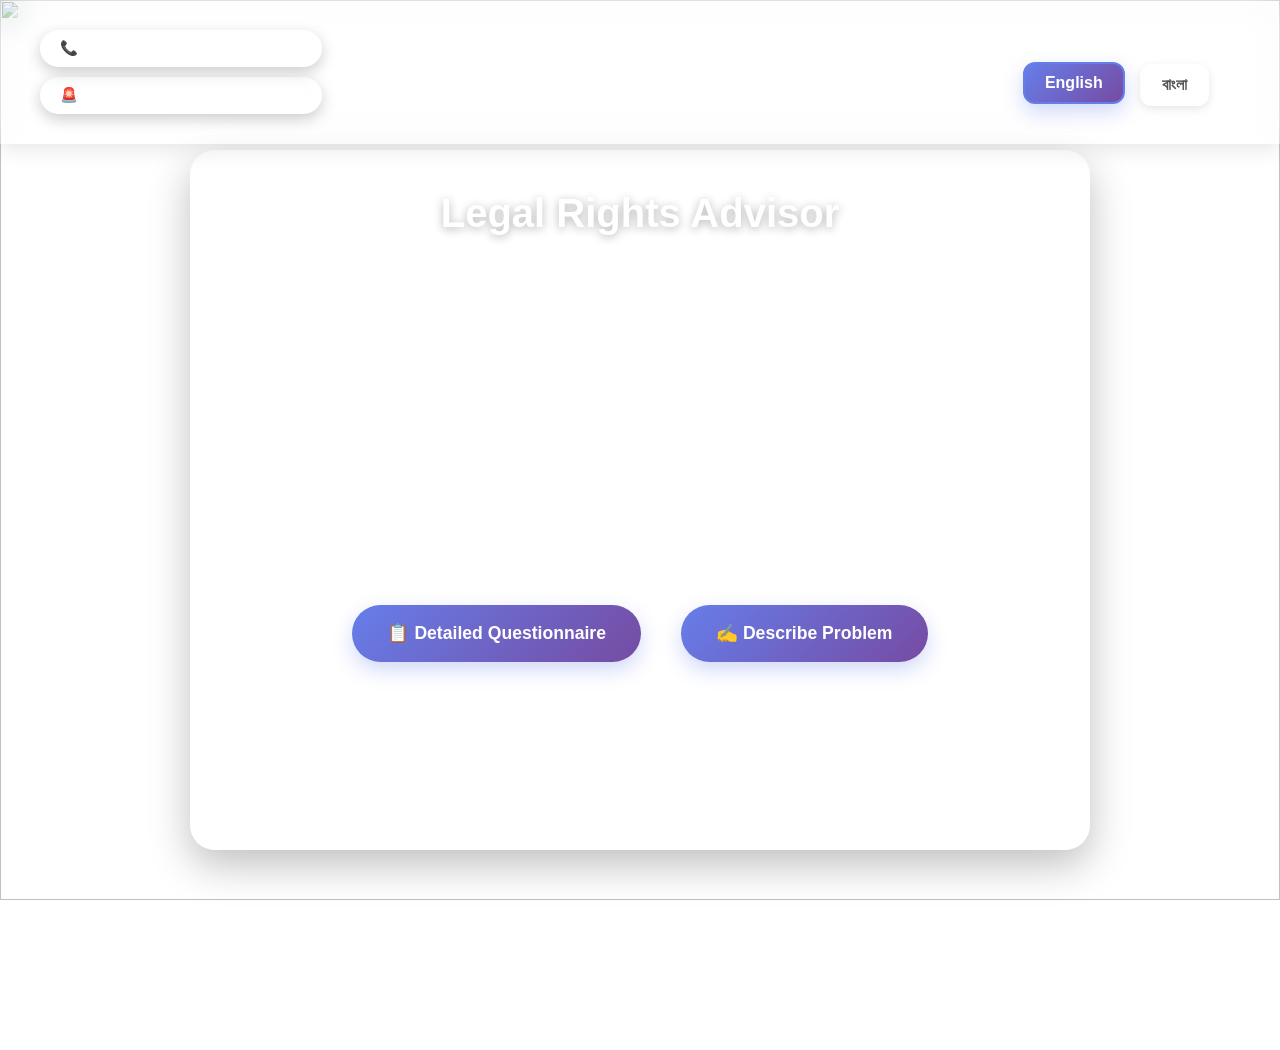
==== commit 4cd4423f: "fixed all the errors" ====
--- a/index.html
+++ b/index.html
@@ -47,8 +47,38 @@
                 <h2 id="startTitle">Advanced Legal Consultation System</h2>
                 <p id="startDescription">Experience our cutting-edge HCI-based approach to understanding consumer and business owner rights. Our intelligent system will guide you through a comprehensive assessment to identify applicable laws for your specific situation.</p>
                 
-                <button class="btn" id="startBtn" onclick="startQuestions()">Begin Legal Assessment</button>
+<div class="start-buttons">
+    <button class="btn" onclick="startQuestions()">
+        <span>📋</span> <span id="questionnaireBtn">Detailed Questionnaire</span>
+    </button>
+    <button class="btn primary-btn" onclick="showProblemDescription()">
+        <span>✍️</span> <span id="describeProblemBtn">Describe Problem</span>
+    </button>
+</div>
             </div>
+            <!-- Add this after the start-screen div -->
+<div class="problem-description-container">
+    <h2 id="problemTitle">Describe Your Problem</h2>
+    <p id="problemDescription">Tell us about your consumer or business issue in your own words. Our AI will analyze your description and suggest applicable laws.</p>
+    
+    <div class="text-input-container">
+        <textarea 
+            id="problemText" 
+            placeholder="Describe your problem here... Example: I bought a product without expiration date and the seller refused to refund..."
+            rows="6"
+        ></textarea>
+        <div class="char-count" id="charCount">0/1000 characters</div>
+    </div>
+    
+<div class="text-analysis-options">
+    <button class="btn" id="analyzeBtn" onclick="analyzeProblem()">
+        <span>🔍</span> Analyze Problem
+    </button>
+    <button class="btn primary-btn" onclick="switchToQuestions()">
+        <span>📝</span> Use Questionnaire Instead
+    </button>
+</div>
+</div>
             <div class="question-container">
                 <div class="phase-indicator" id="phaseIndicator">Assessment Phase</div>
                 
--- a/style.css
+++ b/style.css
@@ -617,6 +617,11 @@
     50% { opacity: 0.7; }
 }
 
+
+
+
+
+
 /* Mobile Responsive */
 @media (max-width: 768px) {
     .navbar {
@@ -711,4 +716,165 @@
     .content {
         padding: 20px;
     }
+}
+
+/* Add to style.css */
+
+.problem-description-container {
+    display: none;
+    text-align: center;
+    max-width: 800px;
+    margin: 0 auto;
+}
+
+#problemTitle {
+    color: #ffffff;
+    font-size: 2rem;
+    margin-bottom: 15px;
+    font-weight: 700;
+}
+
+#problemDescription {
+    color: #ffffff;
+    font-size: 1.1rem;
+    margin-bottom: 30px;
+    line-height: 1.6;
+}
+
+.text-input-container {
+    position: relative;
+    margin: 30px 0;
+}
+
+#problemText {
+    width: 100%;
+    padding: 20px;
+    border: 2px solid rgba(255, 255, 255, 0.3);
+    border-radius: 15px;
+    background: rgba(255, 255, 255, 0.1);
+    color: white;
+    font-size: 1rem;
+    font-family: 'Inter', sans-serif;
+    resize: vertical;
+    backdrop-filter: blur(10px);
+    transition: all 0.3s ease;
+}
+
+#problemText:focus {
+    outline: none;
+    border-color: #667eea;
+    box-shadow: 0 0 0 3px rgba(102, 126, 234, 0.3);
+    background: rgba(255, 255, 255, 0.15);
+}
+
+#problemText::placeholder {
+    color: rgba(255, 255, 255, 0.6);
+}
+
+.char-count {
+    text-align: right;
+    font-size: 0.9rem;
+    color: rgba(255, 255, 255, 0.7);
+    margin-top: 8px;
+    font-weight: 500;
+}
+
+.text-analysis-options {
+    display: flex;
+    gap: 20px;
+    justify-content: center;
+    margin-top: 30px;
+    flex-wrap: wrap;
+}
+
+.text-analysis-options .btn {
+    display: flex;
+    align-items: center;
+    gap: 10px;
+    padding: 15px 30px;
+    font-size: 1.1rem;
+}
+
+.secondary-btn {
+    background: linear-gradient(135deg, #95a5a6, #7f8c8d) !important;
+}
+
+.secondary-btn:hover {
+    background: linear-gradient(135deg, #7f8c8d, #6c7b7d) !important;
+}
+
+/* Start screen buttons container */
+.start-buttons {
+    display: flex;
+    gap: 20px;
+    justify-content: center;
+    margin-top: 30px;
+    flex-wrap: wrap;
+}
+
+/* Update start screen to include option */
+.start-screen .btn {
+    margin: 10px;
+}
+
+/* Loading spinner for text analysis */
+.loading-spinner {
+    width: 40px;
+    height: 40px;
+    border: 3px solid rgba(102, 126, 234, 0.3);
+    border-top: 3px solid #667eea;
+    border-radius: 50%;
+    animation: spin 1s linear infinite;
+    margin: 20px auto;
+}
+
+/* For Bangla text */
+.bangla-text {
+    font-family: 'Noto Sans Bengali', 'Inter', sans-serif;
+    line-height: 1.8;
+}
+
+/* Ensure back button has proper hover effect */
+.back-btn:hover {
+    transform: translateY(-3px);
+    box-shadow: 0 15px 35px rgba(149, 165, 166, 0.4);
+}
+
+
+
+
+/* Bangla font support */
+@import url('https://fonts.googleapis.com/css2?family=Noto+Sans+Bengali:wght@400;500;600;700&display=swap');
+
+.bangla-text {
+    font-family: 'Noto Sans Bengali', 'Inter', sans-serif;
+    line-height: 1.8;
+    font-size: 1.05rem;
+}
+
+/* Ensure proper text alignment for Bangla */
+/* .bangla-text {
+    text-align: right;
+    direction: rtl;
+} */
+
+/* Fix for textarea in Bangla */
+/* #problemText.bangla-text {
+    text-align: right;
+    direction: rtl;
+    font-family: 'Noto Sans Bengali', 'Inter', sans-serif;
+    font-size: 1.1rem;
+} */
+
+/* Fix for option buttons in Bangla */
+.bangla-text .option {
+    font-family: 'Noto Sans Bengali', 'Inter', sans-serif;
+    font-size: 1.1rem;
+}
+
+/* Fix for question text in Bangla */
+.bangla-text#questionText {
+    font-family: 'Noto Sans Bengali', 'Inter', sans-serif;
+    font-size: 1.3rem;
+    line-height: 1.8;
 }
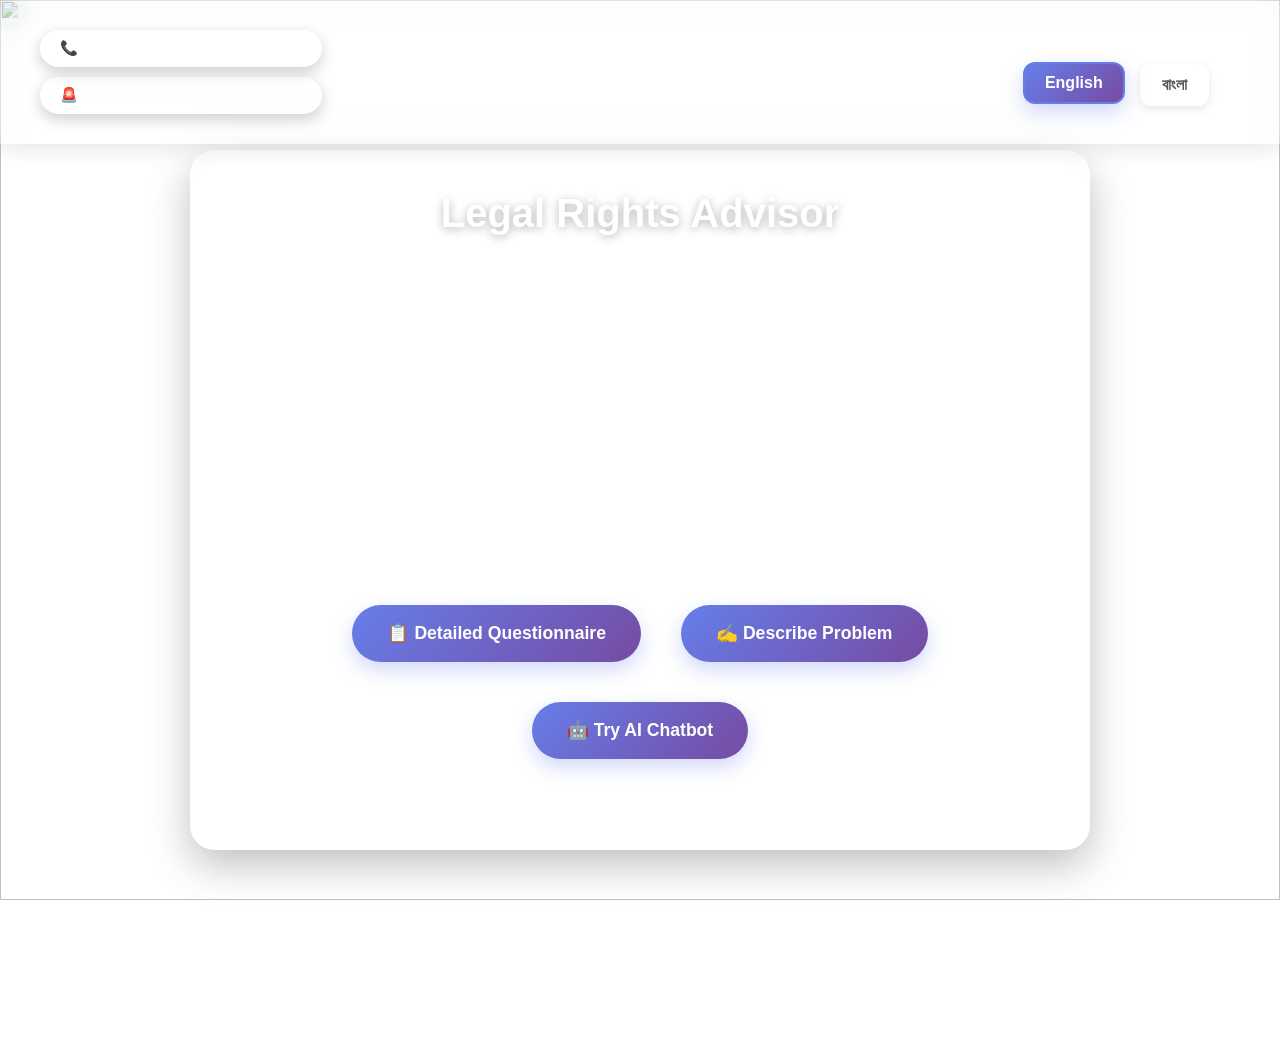
==== commit 5f281d8e: "export pdf and csv updated" ====
--- a/index.html
+++ b/index.html
@@ -5,6 +5,9 @@
     <meta name="viewport" content="width=device-width, initial-scale=1.0">
     <title>Legal Rights Advisor - HCI Legal Access Platform</title>
     <link rel="stylesheet" href="style.css">
+<script src="https://cdnjs.cloudflare.com/ajax/libs/html2canvas/1.4.1/html2canvas.min.js"></script>
+<script src="https://cdnjs.cloudflare.com/ajax/libs/jspdf/2.5.1/jspdf.umd.min.js"></script>
+
 </head>
 <body>
     <div class="background-elements">
@@ -54,8 +57,20 @@
     <button class="btn primary-btn" onclick="showProblemDescription()">
         <span>✍️</span> <span id="describeProblemBtn">Describe Problem</span>
     </button>
+
+
+    <button class="btn primary-btn" onclick="showComingSoon()">
+        <span>🤖</span> <span>Try AI Chatbot</span>
+    </button>
 </div>
             </div>
+
+            <div id="comingSoonModal" class="modal-overlay">
+    <div class="modal-box">
+        <h2>Coming Soon 🚀</h2>
+        <button class="close-modal" onclick="closeComingSoon()">Close</button>
+    </div>
+</div>
             <!-- Add this after the start-screen div -->
 <div class="problem-description-container">
     <h2 id="problemTitle">Describe Your Problem</h2>
@@ -79,6 +94,7 @@
     </button>
 </div>
 </div>
+
             <div class="question-container">
                 <div class="phase-indicator" id="phaseIndicator">Assessment Phase</div>
                 
@@ -105,10 +121,23 @@
             <div class="result-container">
                 <h2 class="result-title" id="resultTitle">Final Legal Assessment</h2>
                 <div class="laws-grid" id="lawResult"></div>
+
+                <!-- <div class="export-buttons">
+    <button class="btn" onclick="exportToPDF()">📄 Export as PDF</button>
+    <button class="btn" onclick="exportToExcel()">📊 Export as Excel</button>
+</div> -->
+
+<button class="btn" onclick="exportPDF()">Export as PDF</button>
+<button class="btn" onclick="exportExcel()">Export as Excel</button>
+
                 <button class="btn" id="restartBtn" onclick="restart()">Start New Assessment</button>
+
+                
             </div>
         </div>
     </div>
+    
+
 <script src="script.js"></script>
 </body>
 </html>
--- a/style.css
+++ b/style.css
@@ -877,4 +877,57 @@
     font-family: 'Noto Sans Bengali', 'Inter', sans-serif;
     font-size: 1.3rem;
     line-height: 1.8;
-}+}
+
+.modal-overlay {
+    display: none; 
+    position: fixed;
+    inset: 0;
+    background: rgba(0, 0, 0, 0.6);
+    align-items: center;
+    justify-content: center;
+    z-index: 9999;
+}
+
+.modal-box {
+    background: #ffffff;
+    padding: 20px 30px;
+    border-radius: 10px;
+    text-align: center;
+    font-size: 20px;
+    box-shadow: 0 10px 30px rgba(0,0,0,0.2);
+}
+
+.close-modal {
+    margin-top: 15px;
+    padding: 8px 16px;
+    border: none;
+    background: #4a4a4a;
+    color: white;
+    border-radius: 6px;
+    cursor: pointer;
+}
+
+
+.result-container {
+  -webkit-font-smoothing: antialiased;
+  -moz-osx-font-smoothing: grayscale;
+}
+
+
+.complaint-container {
+    background: #ffffff;
+    padding: 20px;
+    border-radius: 10px;
+    margin-top: 20px;
+    border: 1px solid #ddd;
+}
+
+.complaint-text-box {
+    padding: 15px;
+    background: #f8f8f8;
+    border-radius: 8px;
+    white-space: pre-wrap;
+    font-size: 15px;
+}
+
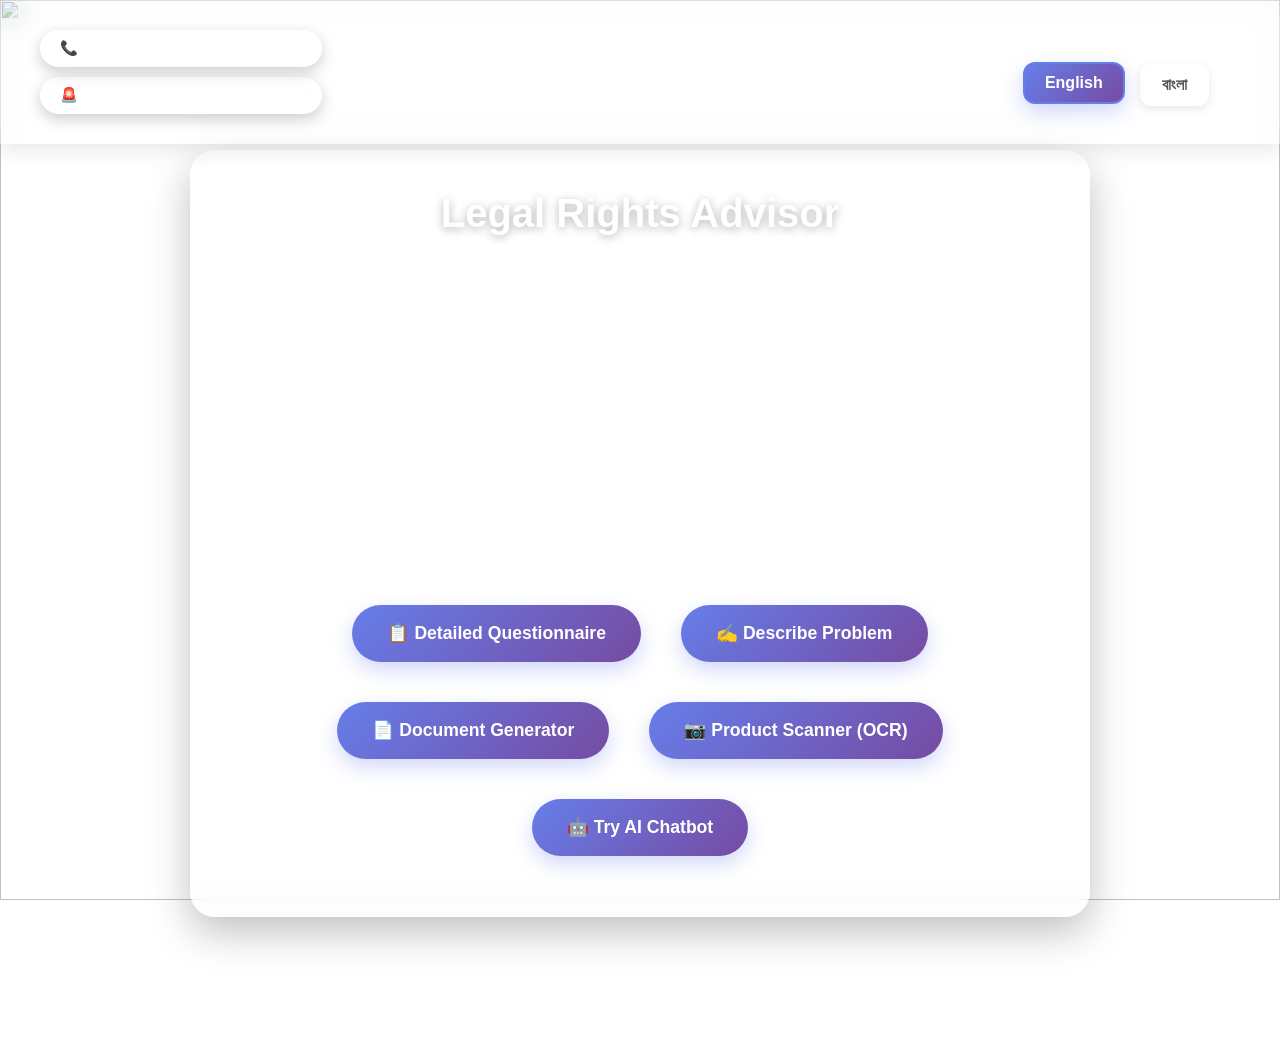
==== commit 186bb0f5: "document generator added" ====
--- a/index.html
+++ b/index.html
@@ -7,6 +7,11 @@
     <link rel="stylesheet" href="style.css">
 <script src="https://cdnjs.cloudflare.com/ajax/libs/html2canvas/1.4.1/html2canvas.min.js"></script>
 <script src="https://cdnjs.cloudflare.com/ajax/libs/jspdf/2.5.1/jspdf.umd.min.js"></script>
+<!-- <script src="https://cdn.jsdelivr.net/npm/tesseract.js@4/dist/tesseract.min.js"></script>
+<script src="https://cdn.jsdelivr.net/npm/paddleocr@1.0.7/dist/paddle-ocr.min.js"></script> -->
+
+
+
 
 </head>
 <body>
@@ -58,6 +63,17 @@
         <span>✍️</span> <span id="describeProblemBtn">Describe Problem</span>
     </button>
 
+    <button class="btn primary-btn" onclick="openDocGenerator()">
+    <span>📄</span> <span id="documentGenerator">Document Generator</span>
+</button>
+
+<button class="btn primary-btn" onclick="showComingSoon()">
+    <span>📷</span> <span>Product Scanner (OCR)</span>
+</button>
+
+
+
+
 
     <button class="btn primary-btn" onclick="showComingSoon()">
         <span>🤖</span> <span>Try AI Chatbot</span>
@@ -71,6 +87,22 @@
         <button class="close-modal" onclick="closeComingSoon()">Close</button>
     </div>
 </div>
+
+<!-- OCR Scanner Modal -->
+<!-- <div id="ocrScannerModal" class="modal-overlay">
+    <div class="modal-box ocr-box">
+        <h2>📷 Product Scanner (OCR)</h2>
+        <p>Scan a product label or upload a photo. App will detect text and match relevant laws automatically.</p>
+
+        <input id="ocrInput" type="file" accept="image/*" onchange="processOCR()" />
+
+        <div class="ocr-preview" id="ocrPreview"></div>
+        <pre class="ocr-text" id="ocrText"></pre>
+
+        <button class="btn primary-btn" onclick="matchLawsFromOCR()">Show Related Laws</button>
+        <button class="close-modal" onclick="closeOCRScanner()">Close</button>
+    </div>
+</div> -->
             <!-- Add this after the start-screen div -->
 <div class="problem-description-container">
     <h2 id="problemTitle">Describe Your Problem</h2>
